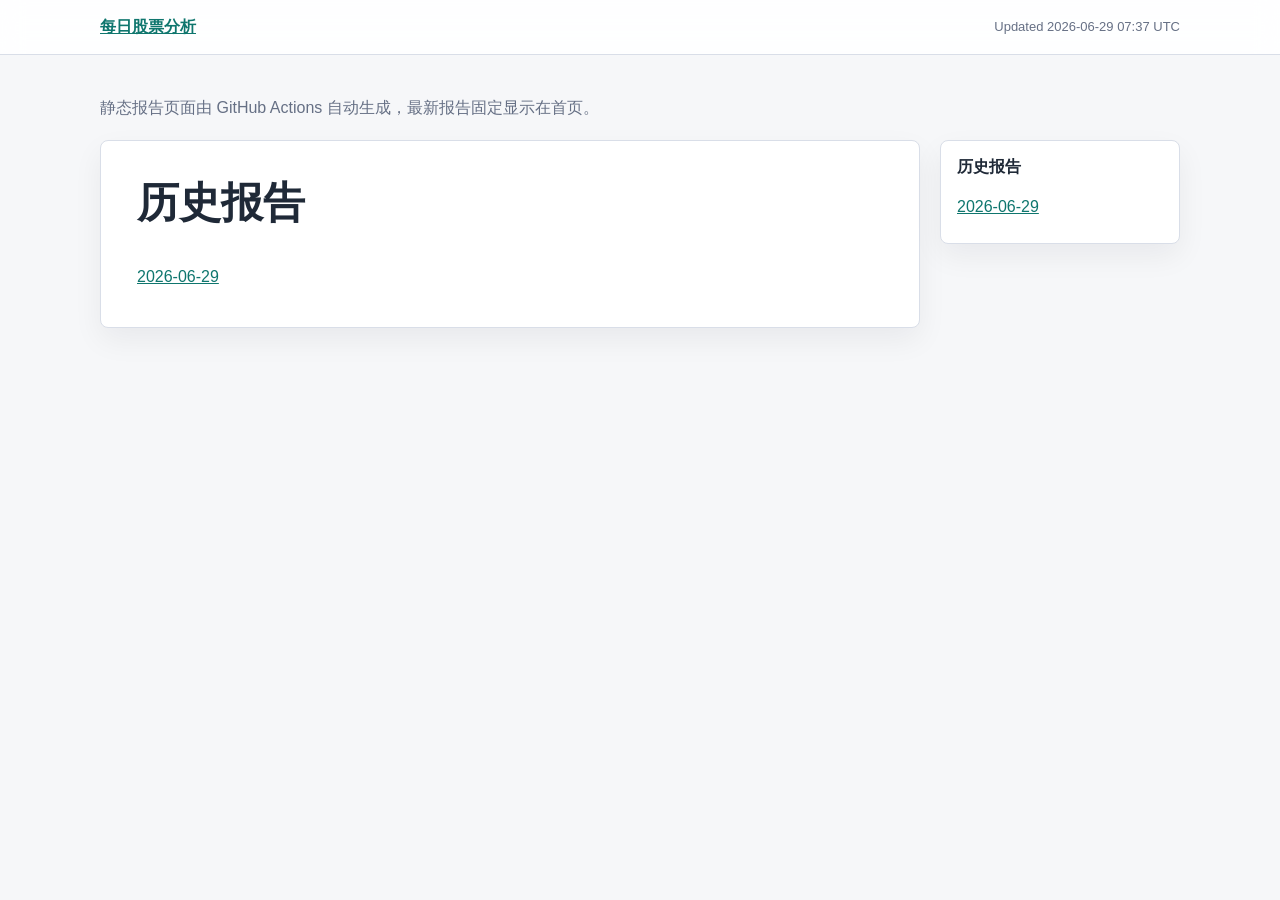
==== reports/index.html @ a8003b69 "Update stock report pages for 2026-06-29" ====
<!doctype html>
<html lang="zh-CN">
<head>
  <meta charset="utf-8">
  <meta name="viewport" content="width=device-width, initial-scale=1">
  <title>历史报告 - 每日股票分析</title>
  <link rel="stylesheet" href="../assets/report.css">
</head>
<body>
  <header>
    <div class="bar">
      <div class="brand"><a href="../index.html">每日股票分析</a></div>
      <div class="meta">Updated 2026-06-29 07:37 UTC</div>
    </div>
  </header>
  <main>
    <p class="note">静态报告页面由 GitHub Actions 自动生成，最新报告固定显示在首页。</p>
    <div class="layout">
      <article><h1>历史报告</h1>
<a href="2026-06-29.html">2026-06-29</a></article>
      <aside class="history">
        <h2>历史报告</h2>
        <a href="2026-06-29.html">2026-06-29</a>
      </aside>
    </div>
  </main>
</body>
</html>
---- assets/report.css ----
:root {
  color-scheme: light dark;
  --bg: #f6f7f9;
  --panel: #ffffff;
  --text: #1f2937;
  --muted: #667085;
  --line: #d9dee8;
  --accent: #0f766e;
}

@media (prefers-color-scheme: dark) {
  :root {
    --bg: #111827;
    --panel: #172033;
    --text: #e5e7eb;
    --muted: #9ca3af;
    --line: #334155;
    --accent: #2dd4bf;
  }
}

* {
  box-sizing: border-box;
}

body {
  margin: 0;
  background: var(--bg);
  color: var(--text);
  font: 16px/1.65 -apple-system, BlinkMacSystemFont, "Segoe UI", sans-serif;
}

header {
  position: sticky;
  top: 0;
  z-index: 1;
  border-bottom: 1px solid var(--line);
  background: color-mix(in srgb, var(--panel) 88%, transparent);
  backdrop-filter: blur(12px);
}

.bar {
  max-width: 1120px;
  margin: 0 auto;
  padding: 14px 20px;
  display: flex;
  align-items: center;
  justify-content: space-between;
  gap: 16px;
}

.brand {
  font-weight: 700;
}

.meta {
  color: var(--muted);
  font-size: 13px;
}

main {
  max-width: 1120px;
  margin: 0 auto;
  padding: 24px 20px 64px;
}

.layout {
  display: grid;
  grid-template-columns: minmax(0, 1fr) 240px;
  gap: 20px;
  align-items: start;
}

article,
.history {
  background: var(--panel);
  border: 1px solid var(--line);
  border-radius: 8px;
  box-shadow: 0 12px 30px rgba(15, 23, 42, 0.06);
}

article {
  padding: clamp(18px, 3vw, 36px);
  min-width: 0;
}

.history {
  position: sticky;
  top: 78px;
  padding: 16px;
}

.history h2 {
  margin: 0 0 10px;
  padding: 0;
  border: 0;
  font-size: 16px;
}

.history a {
  display: block;
  padding: 7px 0;
}

h1,
h2,
h3 {
  line-height: 1.25;
  scroll-margin-top: 90px;
}

h1 {
  font-size: clamp(26px, 4vw, 42px);
  margin-top: 0;
}

h2 {
  margin-top: 42px;
  padding-top: 20px;
  border-top: 1px solid var(--line);
  font-size: clamp(22px, 3vw, 30px);
}

h3 {
  margin-top: 28px;
  font-size: 20px;
}

blockquote {
  margin: 18px 0;
  padding: 12px 16px;
  border-left: 4px solid var(--accent);
  background: color-mix(in srgb, var(--accent) 8%, transparent);
}

table {
  width: 100%;
  border-collapse: collapse;
  margin: 16px 0 24px;
  display: block;
  max-width: 100%;
  overflow-x: auto;
}

th,
td {
  border: 1px solid var(--line);
  padding: 9px 10px;
  text-align: left;
  vertical-align: top;
  white-space: nowrap;
}

th {
  background: color-mix(in srgb, var(--accent) 10%, transparent);
  font-weight: 700;
}

p,
li {
  overflow-wrap: anywhere;
}

code {
  padding: 2px 5px;
  border-radius: 4px;
  background: color-mix(in srgb, var(--line) 40%, transparent);
}

pre {
  overflow: auto;
  padding: 16px;
  border-radius: 8px;
  background: #0f172a;
  color: #e5e7eb;
}

a {
  color: var(--accent);
}

.note {
  margin-bottom: 18px;
  color: var(--muted);
}

@media (max-width: 860px) {
  .layout {
    display: block;
  }

  .history {
    position: static;
    margin-top: 20px;
  }
}
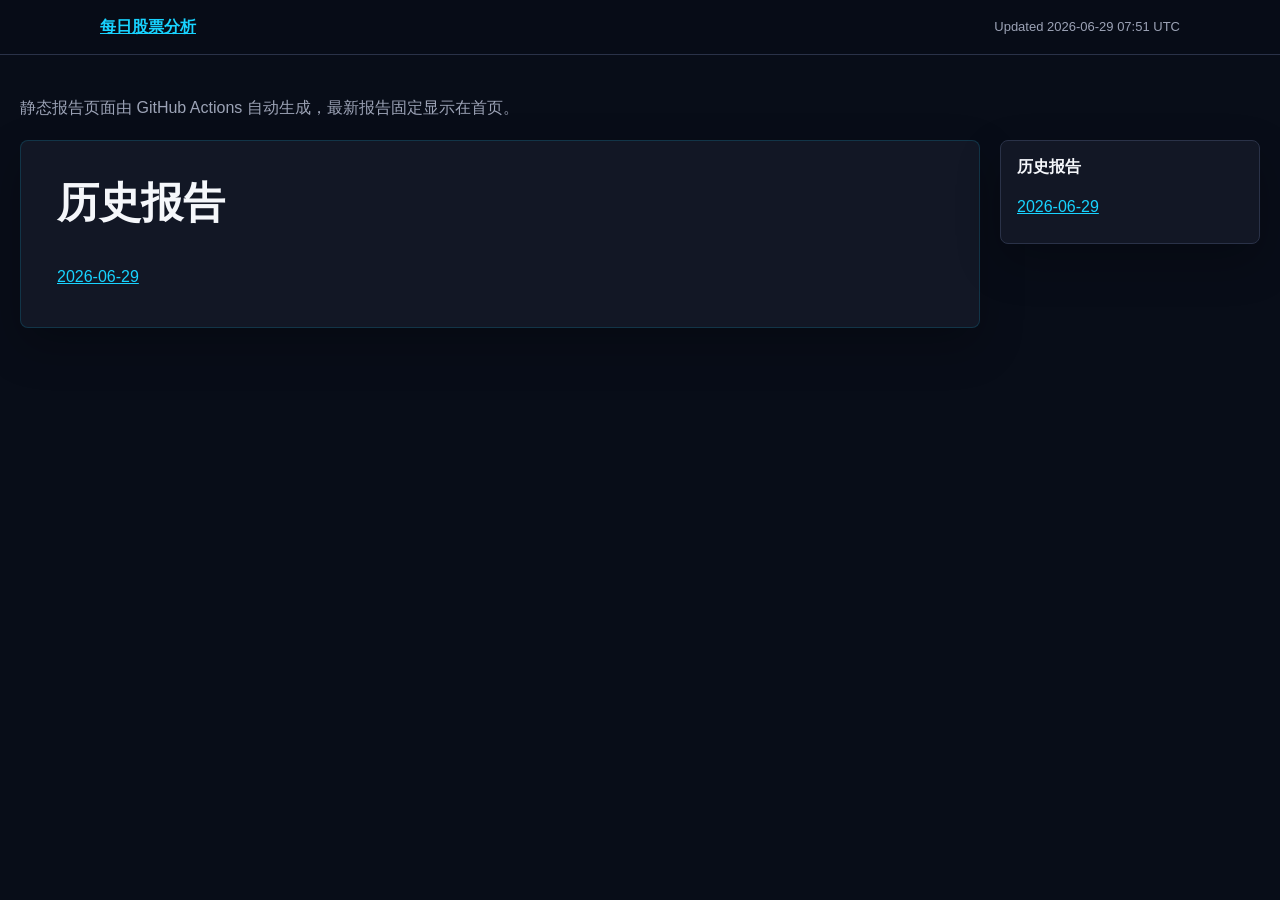
==== commit bd9b02a4: "Update dashboard report UI" ====
--- a/reports/index.html
+++ b/reports/index.html
@@ -10,13 +10,14 @@
   <header>
     <div class="bar">
       <div class="brand"><a href="../index.html">每日股票分析</a></div>
-      <div class="meta">Updated 2026-06-29 07:37 UTC</div>
+      <div class="meta">Updated 2026-06-29 07:51 UTC</div>
     </div>
   </header>
   <main>
     <p class="note">静态报告页面由 GitHub Actions 自动生成，最新报告固定显示在首页。</p>
+    
     <div class="layout">
-      <article><h1>历史报告</h1>
+      <article id="full-report"><h1>历史报告</h1>
 <a href="2026-06-29.html">2026-06-29</a></article>
       <aside class="history">
         <h2>历史报告</h2>
--- a/assets/report.css
+++ b/assets/report.css
@@ -1,22 +1,16 @@
 :root {
-  color-scheme: light dark;
-  --bg: #f6f7f9;
-  --panel: #ffffff;
-  --text: #1f2937;
-  --muted: #667085;
-  --line: #d9dee8;
-  --accent: #0f766e;
-}
-
-@media (prefers-color-scheme: dark) {
-  :root {
-    --bg: #111827;
-    --panel: #172033;
-    --text: #e5e7eb;
-    --muted: #9ca3af;
-    --line: #334155;
-    --accent: #2dd4bf;
-  }
+  color-scheme: dark;
+  --bg: #080d18;
+  --panel: #121725;
+  --panel-strong: #171d2d;
+  --text: #f5f7fb;
+  --muted: #9ca3b6;
+  --line: #2a3248;
+  --accent: #18d3ff;
+  --green: #22e186;
+  --amber: #ffb32c;
+  --red: #ff5b7f;
+  --violet: #a855f7;
 }
 
 * {
@@ -28,6 +22,7 @@
   background: var(--bg);
   color: var(--text);
   font: 16px/1.65 -apple-system, BlinkMacSystemFont, "Segoe UI", sans-serif;
+  min-height: 100vh;
 }
 
 header {
@@ -35,7 +30,7 @@
   top: 0;
   z-index: 1;
   border-bottom: 1px solid var(--line);
-  background: color-mix(in srgb, var(--panel) 88%, transparent);
+  background: rgba(8, 13, 24, 0.82);
   backdrop-filter: blur(12px);
 }
 
@@ -59,14 +54,14 @@
 }
 
 main {
-  max-width: 1120px;
+  max-width: 1320px;
   margin: 0 auto;
   padding: 24px 20px 64px;
 }
 
 .layout {
   display: grid;
-  grid-template-columns: minmax(0, 1fr) 240px;
+  grid-template-columns: minmax(0, 1fr) 260px;
   gap: 20px;
   align-items: start;
 }
@@ -76,12 +71,13 @@
   background: var(--panel);
   border: 1px solid var(--line);
   border-radius: 8px;
-  box-shadow: 0 12px 30px rgba(15, 23, 42, 0.06);
+  box-shadow: 0 18px 45px rgba(0, 0, 0, 0.24);
 }
 
 article {
   padding: clamp(18px, 3vw, 36px);
   min-width: 0;
+  border-color: rgba(24, 211, 255, 0.16);
 }
 
 .history {
@@ -110,7 +106,7 @@
 }
 
 h1 {
-  font-size: clamp(26px, 4vw, 42px);
+  font-size: 42px;
   margin-top: 0;
 }
 
@@ -118,7 +114,7 @@
   margin-top: 42px;
   padding-top: 20px;
   border-top: 1px solid var(--line);
-  font-size: clamp(22px, 3vw, 30px);
+  font-size: 28px;
 }
 
 h3 {
@@ -131,6 +127,206 @@
   padding: 12px 16px;
   border-left: 4px solid var(--accent);
   background: color-mix(in srgb, var(--accent) 8%, transparent);
+}
+
+.dashboard {
+  margin-bottom: 24px;
+}
+
+.hero-panel,
+.gauge-card,
+.stock-card {
+  border: 1px solid rgba(24, 211, 255, 0.18);
+  background: linear-gradient(145deg, rgba(23, 29, 45, 0.98), rgba(11, 16, 30, 0.98));
+  border-radius: 8px;
+  box-shadow: 0 20px 55px rgba(0, 0, 0, 0.28), inset 0 1px 0 rgba(255, 255, 255, 0.04);
+}
+
+.hero-panel {
+  display: grid;
+  grid-template-columns: minmax(0, 1fr) 360px;
+  gap: 24px;
+  padding: 32px;
+}
+
+.eyebrow,
+.panel-title {
+  margin: 0 0 12px;
+  color: var(--muted);
+  font-size: 13px;
+  font-weight: 700;
+  letter-spacing: 0;
+  text-transform: uppercase;
+}
+
+.hero-panel h1 {
+  max-width: 780px;
+  margin: 0;
+  font-size: 44px;
+  line-height: 1.15;
+}
+
+.hero-copy {
+  max-width: 720px;
+  color: var(--muted);
+  font-size: 18px;
+}
+
+.hero-stats {
+  display: grid;
+  grid-template-columns: repeat(3, 1fr);
+  gap: 12px;
+  align-content: stretch;
+}
+
+.stat-card {
+  padding: 16px;
+  border: 1px solid var(--line);
+  border-radius: 8px;
+  background: rgba(255, 255, 255, 0.03);
+}
+
+.stat-card span {
+  display: block;
+  color: var(--muted);
+  font-size: 13px;
+}
+
+.stat-card strong {
+  display: block;
+  margin-top: 8px;
+  font-size: 34px;
+  line-height: 1;
+}
+
+.stat-card.buy strong {
+  color: var(--green);
+}
+
+.stat-card.hold strong {
+  color: var(--amber);
+}
+
+.stat-card.sell strong {
+  color: var(--red);
+}
+
+.dashboard-grid {
+  display: grid;
+  grid-template-columns: 300px minmax(0, 1fr);
+  gap: 20px;
+  margin-top: 20px;
+}
+
+.gauge-card {
+  min-height: 300px;
+  padding: 22px;
+}
+
+.score-ring {
+  position: relative;
+  width: 210px;
+  height: 210px;
+  margin: 28px auto 0;
+  display: grid;
+  place-items: center;
+  border-radius: 999px;
+  background:
+    radial-gradient(circle at center, var(--panel) 0 56%, transparent 57%),
+    conic-gradient(var(--violet) calc(var(--score) * 1%), rgba(255, 255, 255, 0.08) 0);
+  box-shadow: 0 0 36px rgba(168, 85, 247, 0.38);
+}
+
+.score-ring strong {
+  display: block;
+  font-size: 56px;
+  line-height: 1;
+}
+
+.score-ring span {
+  position: absolute;
+  top: 132px;
+  color: #c084fc;
+  font-size: 20px;
+  font-weight: 700;
+}
+
+.stock-grid {
+  display: grid;
+  grid-template-columns: repeat(auto-fit, minmax(210px, 1fr));
+  gap: 14px;
+}
+
+.stock-card {
+  position: relative;
+  min-height: 150px;
+  padding: 18px;
+  color: var(--text);
+  text-decoration: none;
+  overflow: hidden;
+}
+
+.stock-card::before {
+  content: "";
+  position: absolute;
+  inset: 0;
+  background: radial-gradient(circle at top right, rgba(24, 211, 255, 0.16), transparent 42%);
+  pointer-events: none;
+}
+
+.stock-card.positive {
+  border-color: rgba(34, 225, 134, 0.32);
+}
+
+.stock-card.neutral {
+  border-color: rgba(255, 179, 44, 0.28);
+}
+
+.stock-card.negative {
+  border-color: rgba(255, 91, 127, 0.32);
+}
+
+.stock-code,
+.stock-action,
+.stock-trend {
+  color: var(--muted);
+  font-family: ui-monospace, SFMono-Regular, Menlo, monospace;
+}
+
+.stock-card strong,
+.stock-score {
+  display: block;
+}
+
+.stock-card strong {
+  min-height: 48px;
+  margin: 8px 0 18px;
+  font-size: 18px;
+  line-height: 1.3;
+}
+
+.stock-score {
+  position: absolute;
+  right: 18px;
+  bottom: 12px;
+  color: var(--accent);
+  font-family: ui-monospace, SFMono-Regular, Menlo, monospace;
+  font-size: 34px;
+  font-weight: 800;
+}
+
+.stock-card.positive .stock-score {
+  color: var(--green);
+}
+
+.stock-card.negative .stock-score {
+  color: var(--red);
+}
+
+.stock-trend {
+  position: absolute;
+  left: 18px;
+  bottom: 18px;
 }
 
 table {
@@ -189,6 +385,21 @@
     display: block;
   }
 
+  .hero-panel,
+  .dashboard-grid {
+    display: block;
+  }
+
+  .hero-panel,
+  .gauge-card {
+    margin-bottom: 16px;
+  }
+
+  .hero-panel h1,
+  h1 {
+    font-size: 32px;
+  }
+
   .history {
     position: static;
     margin-top: 20px;
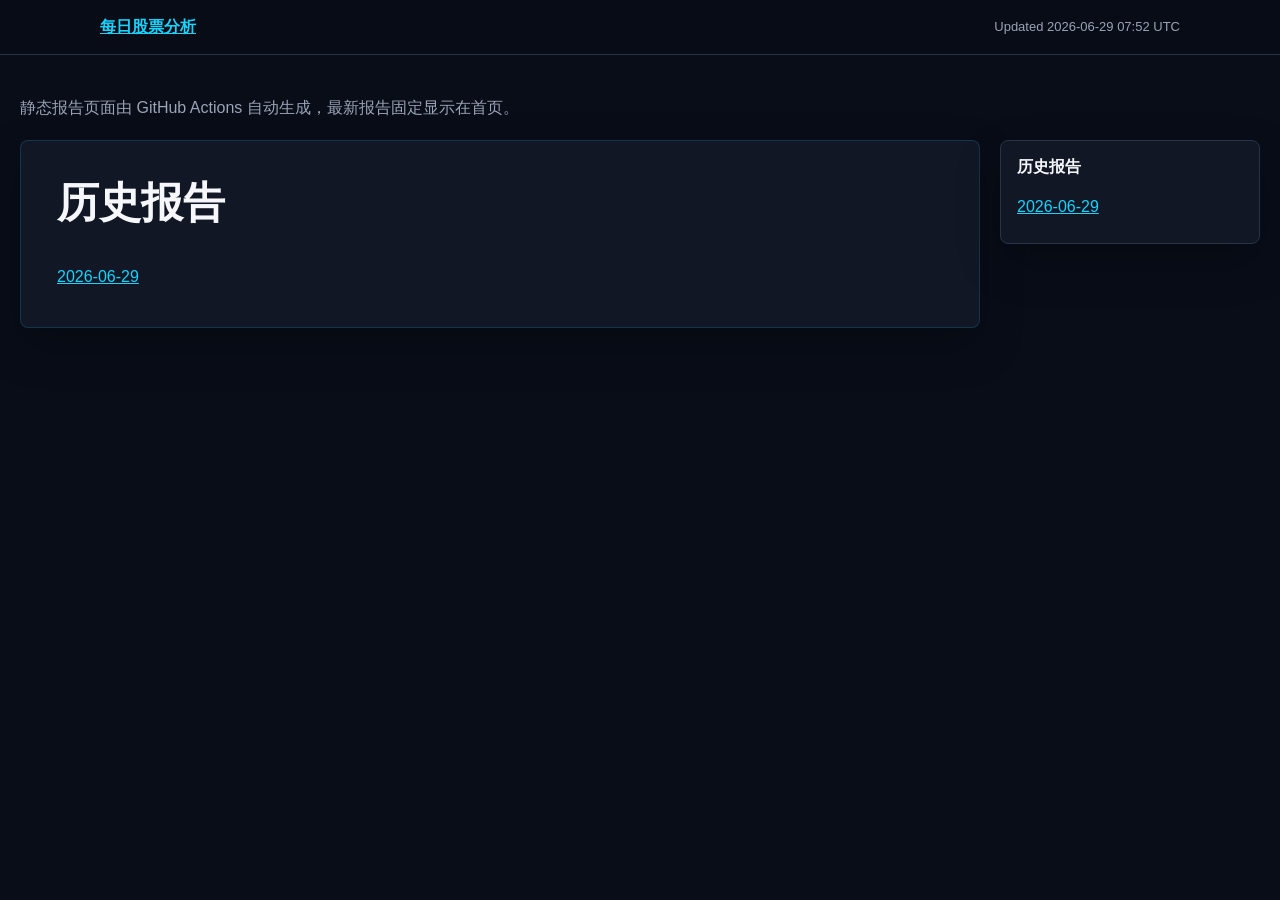
==== commit 6b4f56ed: "Refresh dashboard report UI from latest run" ====
--- a/reports/index.html
+++ b/reports/index.html
@@ -10,7 +10,7 @@
   <header>
     <div class="bar">
       <div class="brand"><a href="../index.html">每日股票分析</a></div>
-      <div class="meta">Updated 2026-06-29 07:51 UTC</div>
+      <div class="meta">Updated 2026-06-29 07:52 UTC</div>
     </div>
   </header>
   <main>
